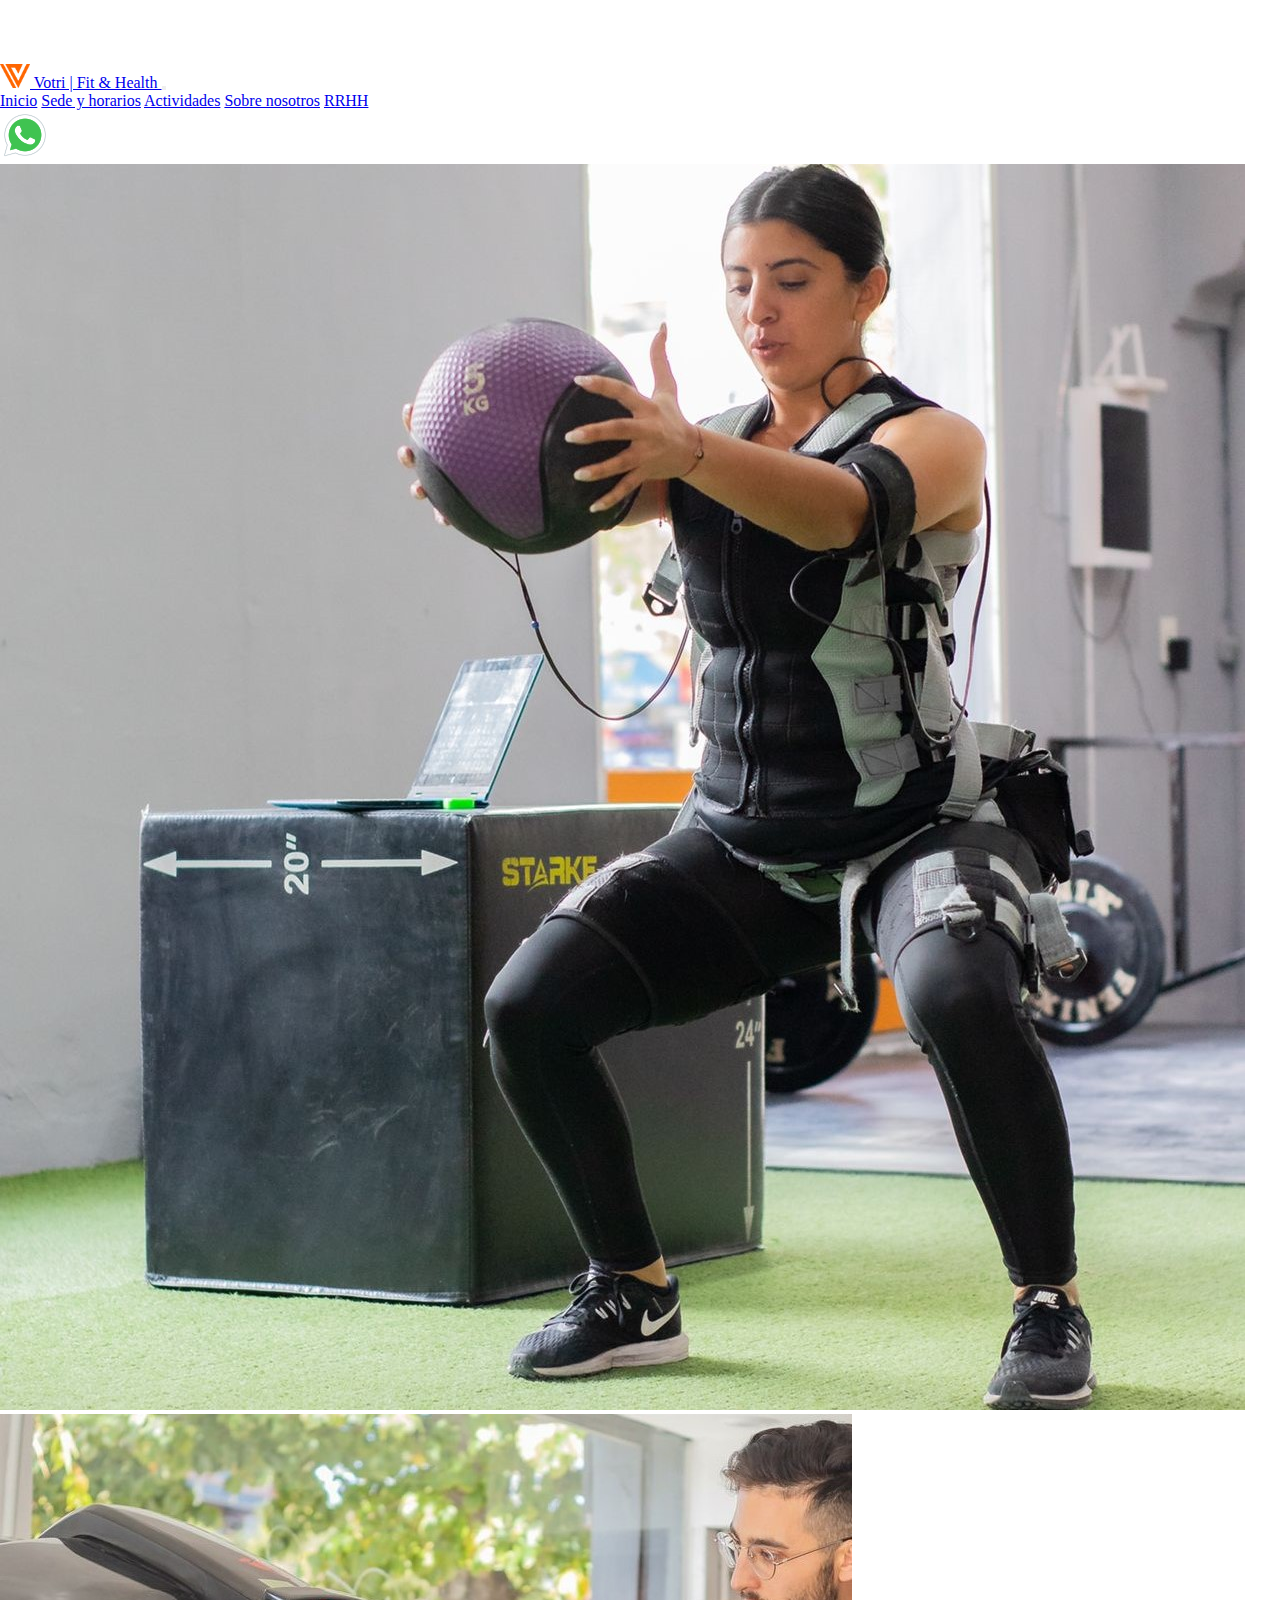
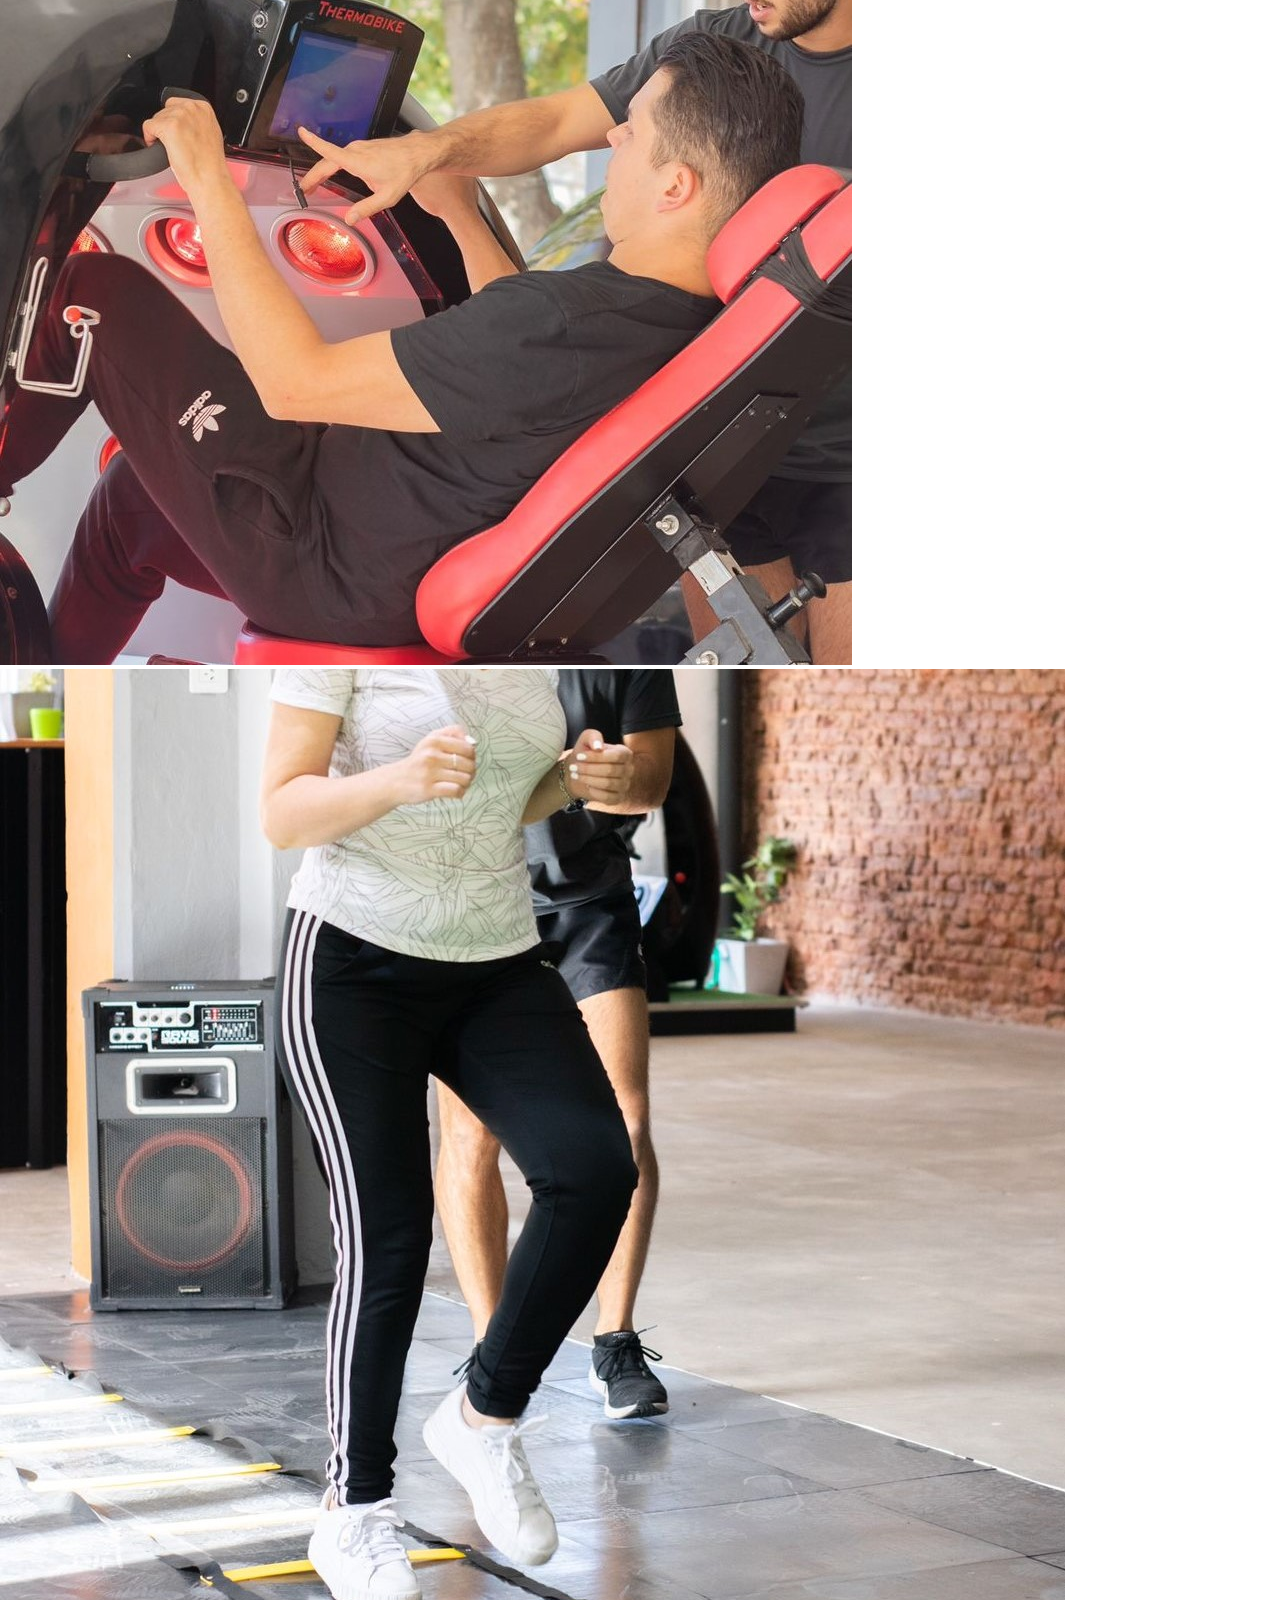
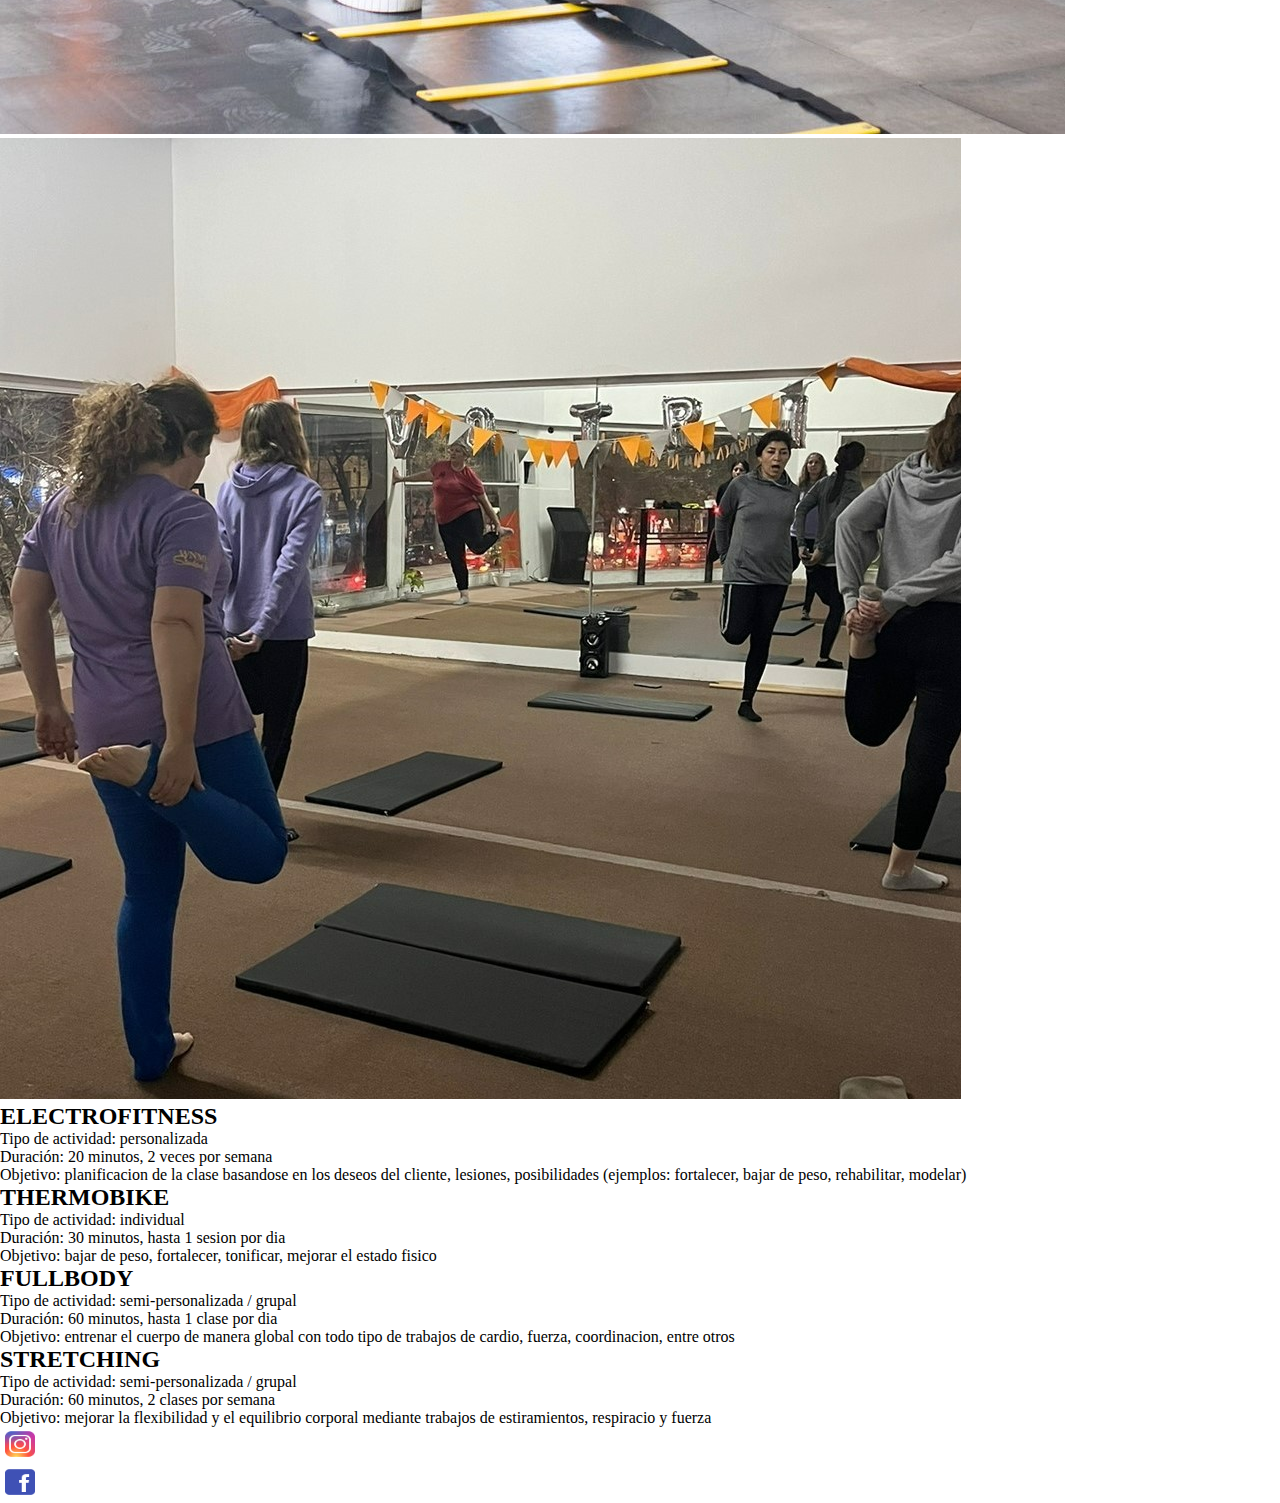
==== secciones/actividades.html @ 24f1485d "2da pre-entrega" ====
<!DOCTYPE html>
<html lang="en">

<head>
    <meta charset="UTF-8">
    <meta http-equiv="X-UA-Compatible" content="IE=edge">
    <meta name="viewport" content="width=device-width, initial-scale=1.0">
    <link rel="shortcut icon" href="../img/logo_votri.png" type="image/x-icon">
    <!-- link css bootstrap-->
    <link href="https://cdn.jsdelivr.net/npm/bootstrap@5.3.0-alpha1/dist/css/bootstrap.min.css" rel="stylesheet"
        integrity="sha384-GLhlTQ8iRABdZLl6O3oVMWSktQOp6b7In1Zl3/Jr59b6EGGoI1aFkw7cmDA6j6gD" crossorigin="anonymous">
    <!-- link css propio -->
    <link rel="stylesheet" href="../css/estilos.css">
    <title>Votri | Actividades</title>
</head>

<body class="bg-warning-subtle">
    <header>
        <!-- navbar -->
        <nav class="navbar fixed-top navbar-expand-lg bg-body-secondary">
            <div class="container-fluid">
                <a class="navbar-brand" href="../index.html">
                    <img src="../img/logo_votri.png" alt="Logo" width="30" height="24"
                        class="d-inline-block align-text-top">
                    Votri | Fit & Health
                </a>
                <button class="navbar-toggler" type="button" data-bs-toggle="collapse"
                    data-bs-target="#navbarNavAltMarkup" aria-controls="navbarNavAltMarkup" aria-expanded="false"
                    aria-label="Toggle navigation">
                    <span class="navbar-toggler-icon"></span>
                </button>
                <div class="collapse navbar-collapse" id="navbarNavAltMarkup">
                    <div class="navbar-nav">
                        <a class="nav-link" href="../index.html">Inicio</a>
                        <a class="nav-link" href="./sede_horarios.html">Sede y horarios</a>
                        <a class="nav-link active" aria-current="page" href="./actividades.html">Actividades</a>
                        <a class="nav-link disabled" href="./sobre_nosotros.html">Sobre nosotros</a>
                        <a class="nav-link disabled" href="./rrhh.html">RRHH</a>
                    </div>
                </div>
            </div>
        </nav>
    </header>

    <!-- Logo wpp flotante -->
    <div class="fixed-bottom d-flex justify-content-end pe-2 pb-2">
        <img src="../img/icono_wpp_verde.png" alt="icono whatsapp" width="50" height="50">
    </div>

    <!-- galeria imagenes actividades -->
    <section class="container-fluid">
        <div class="row g-0">
            <div class="col-12 col-sm-6 col-md-4 col-lg-3">
                <a href="#electrofitness">
                    <img src="../img/electro.jpeg" alt="electrofitness" class="img-fluid img-thumbnail">
                </a>
            </div>
            <div class="col-12 col-sm-6 col-md-4 col-lg-3">
                <a href="#thermobike">
                    <img src="../img/thermo_cuadrado.jpeg" alt="thermobike" class="img-fluid img-thumbnail">
                </a>
            </div>
            <div class="col-12 col-sm-6 col-md-4 col-lg-3">
                <a href="#fullbody">
                    <img src="../img/fullbody.jpeg" alt="fullbody" class="img-fluid img-thumbnail">
                </a>
            </div>
            <div class="col-12 col-sm-6 col-md-4 col-lg-3">
                <a href="#stretching">
                    <img src="../img/stretching_cuadrado.jpeg" alt="stretching" class="img-fluid img-thumbnail">
                </a>
            </div>
        </div>
    </section>

    <!-- descripcion de actividades -->
    <section class="container-fluid">
        <!-- electrofitness -->
        <section class="col-12 border border-warning" id="electrofitness">
            <h2>ELECTROFITNESS</h2>
            <ul>
                <li>Tipo de actividad: personalizada</li>
                <li>Duración: 20 minutos, 2 veces por semana</li>
                <li>Objetivo: planificacion de la clase basandose en los deseos del cliente, lesiones, posibilidades
                    (ejemplos: fortalecer, bajar de peso, rehabilitar, modelar)</li>
            </ul>
        </section>

        <!-- thermobike -->
        <section class="col-12 border border-warning" id="thermobike">
            <h2>THERMOBIKE</h2>
            <ul>
                <li>Tipo de actividad: individual</li>
                <li>Duración: 30 minutos, hasta 1 sesion por dia</li>
                <li>Objetivo: bajar de peso, fortalecer, tonificar, mejorar el estado fisico</li>
            </ul>
        </section>

        <!-- fullbody -->
        <section class="col-12 border border-warning" id="fullbody">
            <h2>FULLBODY</h2>
            <ul>
                <li>Tipo de actividad: semi-personalizada / grupal</li>
                <li>Duración: 60 minutos, hasta 1 clase por dia</li>
                <li>Objetivo: entrenar el cuerpo de manera global con todo tipo de trabajos de cardio, fuerza,
                    coordinacion, entre otros</li>
            </ul>
        </section>

        <!-- stretching -->
        <section class="col-12 border border-warning" id="stretching">
            <h2>STRETCHING</h2>
            <ul>
                <li>Tipo de actividad: semi-personalizada / grupal</li>
                <li>Duración: 60 minutos, 2 clases por semana</li>
                <li>Objetivo: mejorar la flexibilidad y el equilibrio corporal mediante trabajos de estiramientos,
                    respiracio y fuerza</li>
            </ul>
        </section>

    </section>

    <!-- footer y redes sociales -->
    <footer class="bg-body-secondary py-5">
        <div class="container-fluid text-center d-flex justify-content-center">
            <div class="row">
                <div class="col">
                    <img src="../img/icono_instagram.png" alt="icono instagram" width="40" height="34">
                </div>
                <div class="col">
                    <img src="../img/icono_facebook.png" alt="icono facebook" width="40" height="34">
                </div>
            </div>

        </div>
    </footer>

    <!-- link js bootstrap -->
    <script src="https://cdn.jsdelivr.net/npm/bootstrap@5.3.0-alpha1/dist/js/bootstrap.bundle.min.js"
        integrity="sha384-w76AqPfDkMBDXo30jS1Sgez6pr3x5MlQ1ZAGC+nuZB+EYdgRZgiwxhTBTkF7CXvN" crossorigin="anonymous">
    </script>

</body>

</html>
---- css/estilos.css ----
*{
    margin: 0;
    padding: 0;
}

body{
    padding-top: 4em;
}

/* posicionamiento del texto sobre imagenes INICIO*/
.contenedor_texto_img{
    position: relative;
    display: inline-block;
}

.posicion_texto_img{
    position: absolute;
    bottom: 10px;
    left: 20px;
    color: aliceblue;
    font-weight: bold;
    -webkit-text-stroke: 1px black;
}


@media (min-width: 576px){
    /*tamaño video tour*/
    .votri_tour{
        width: 576px;
    }
    /*tamaño ubicacion*/
    .ubicacion{
        width: 576px;
    }
}
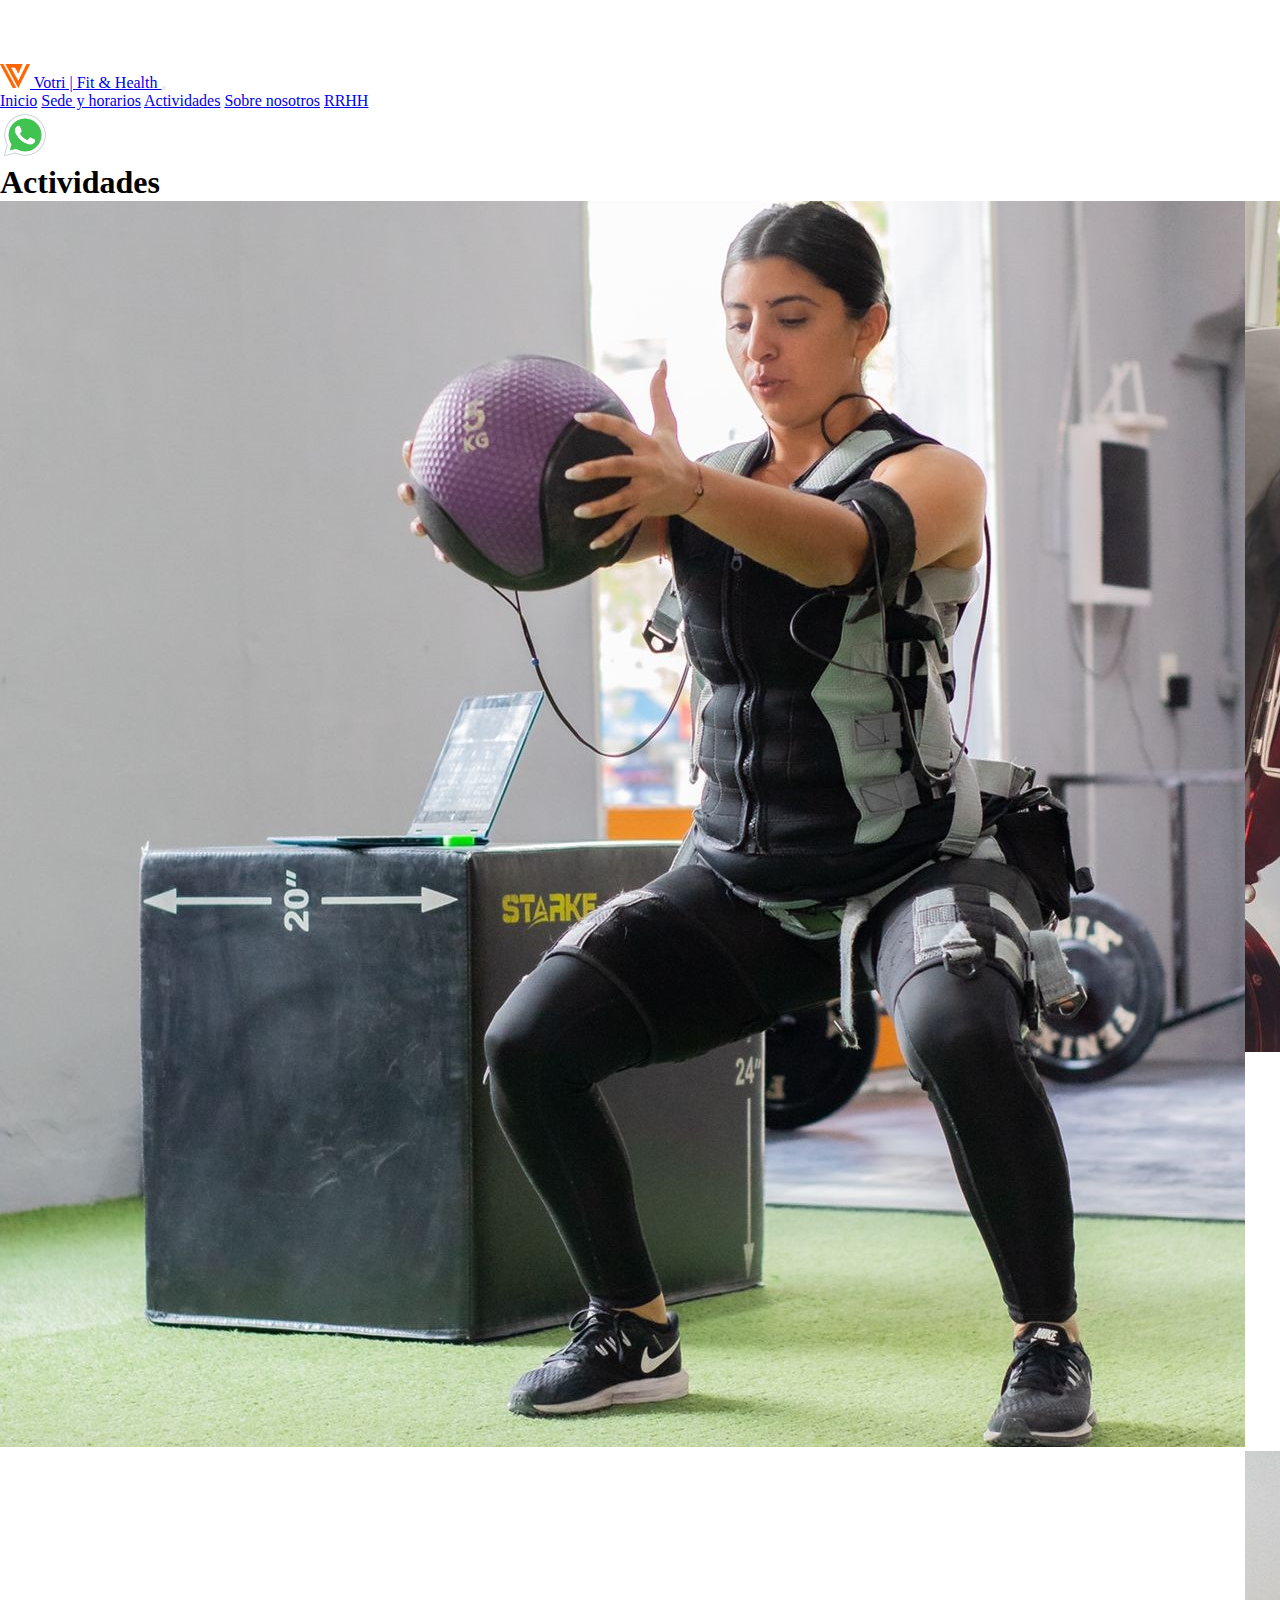
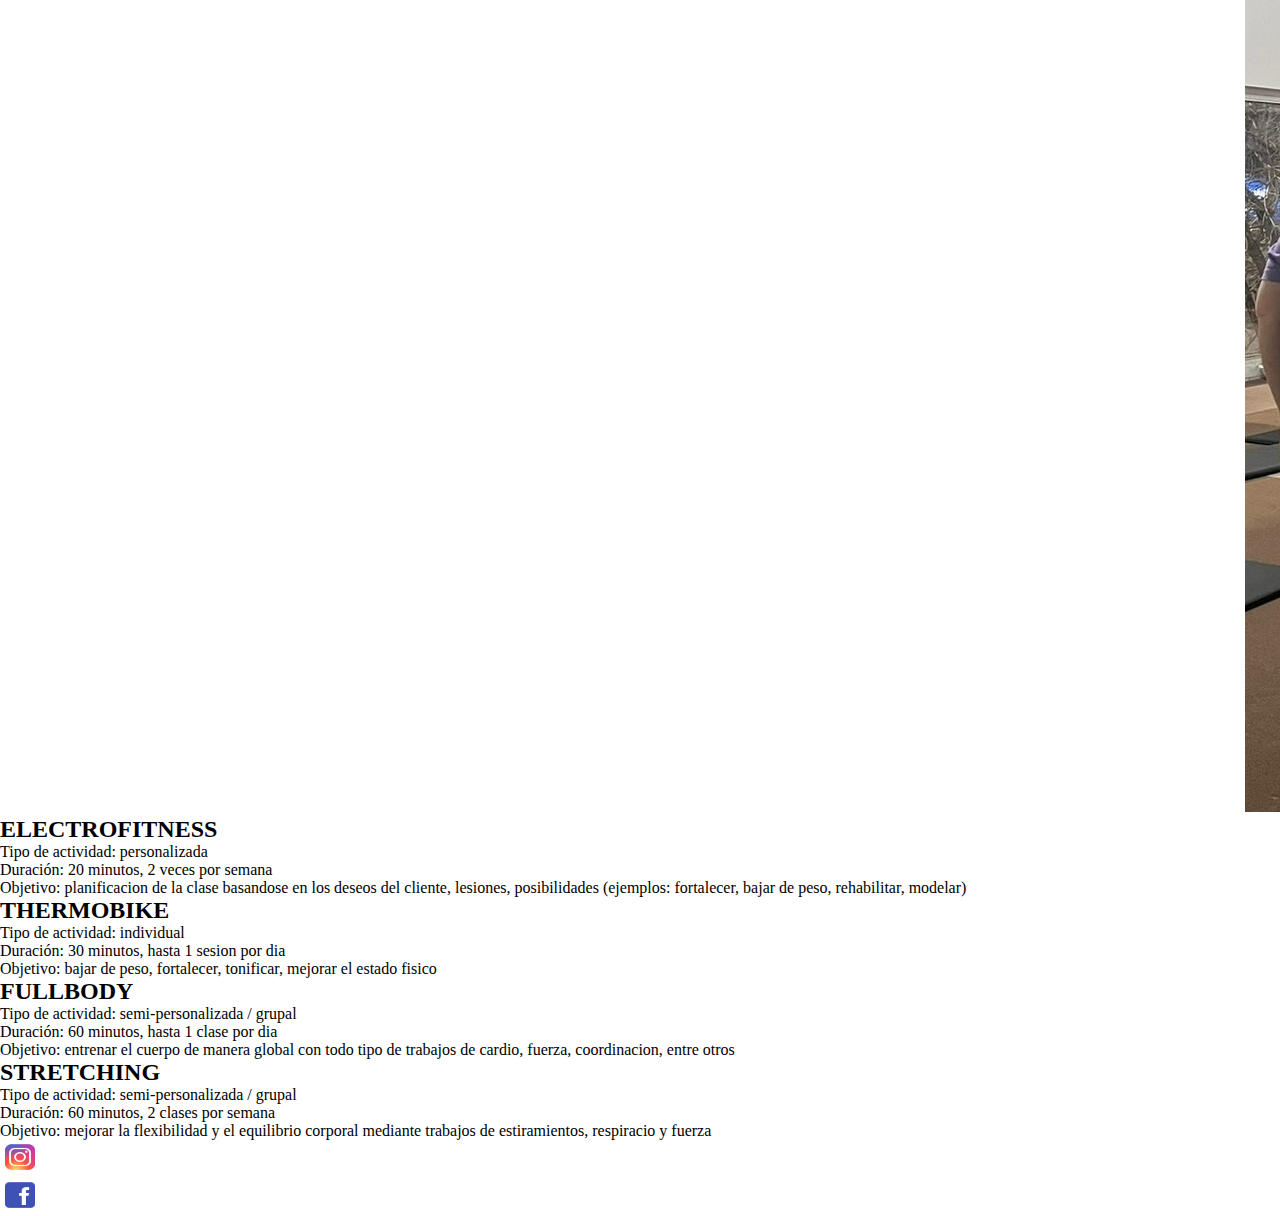
==== commit e634ff5c: "entrega final" ====
--- a/secciones/actividades.html
+++ b/secciones/actividades.html
@@ -6,6 +6,10 @@
     <meta http-equiv="X-UA-Compatible" content="IE=edge">
     <meta name="viewport" content="width=device-width, initial-scale=1.0">
     <link rel="shortcut icon" href="../img/logo_votri.png" type="image/x-icon">
+    <meta name="description"
+        content="Variedad de actividades: ELECTROFITNESS|THERMOBIKE|STRETCHING|FULLBODY. Armá tu paquete personalizado">
+    <meta name="keywords" content="ELECTROFITNESS, THERMOBIKE, STRETCHING, FULLBODY, ACTIVIDADES">
+
     <!-- link css bootstrap-->
     <link href="https://cdn.jsdelivr.net/npm/bootstrap@5.3.0-alpha1/dist/css/bootstrap.min.css" rel="stylesheet"
         integrity="sha384-GLhlTQ8iRABdZLl6O3oVMWSktQOp6b7In1Zl3/Jr59b6EGGoI1aFkw7cmDA6j6gD" crossorigin="anonymous">
@@ -34,8 +38,8 @@
                         <a class="nav-link" href="../index.html">Inicio</a>
                         <a class="nav-link" href="./sede_horarios.html">Sede y horarios</a>
                         <a class="nav-link active" aria-current="page" href="./actividades.html">Actividades</a>
-                        <a class="nav-link disabled" href="./sobre_nosotros.html">Sobre nosotros</a>
-                        <a class="nav-link disabled" href="./rrhh.html">RRHH</a>
+                        <a class="nav-link" href="./sobre_nosotros.html">Sobre nosotros</a>
+                        <a class="nav-link" href="./rrhh.html">RRHH</a>
                     </div>
                 </div>
             </div>
@@ -43,95 +47,102 @@
     </header>
 
     <!-- Logo wpp flotante -->
-    <div class="fixed-bottom d-flex justify-content-end pe-2 pb-2">
-        <img src="../img/icono_wpp_verde.png" alt="icono whatsapp" width="50" height="50">
+    <div class="fixed-bottom d-flex justify-content-end pe-4 pb-4">
+        <a href="https://api.whatsapp.com/send?phone=541127537145" target="_blank">
+            <img src="../img/icono_wpp_verde.png" alt="icono whatsapp" width="50" height="50">
+        </a>
     </div>
 
-    <!-- galeria imagenes actividades -->
-    <section class="container-fluid">
-        <div class="row g-0">
-            <div class="col-12 col-sm-6 col-md-4 col-lg-3">
+    <main>
+        <h1 class="text-center border-bottom pb-2">Actividades</h1>
+
+        <!-- galeria imagenes actividades -->
+        <section class="grilla mb-4">
+            <div class="electro">
                 <a href="#electrofitness">
                     <img src="../img/electro.jpeg" alt="electrofitness" class="img-fluid img-thumbnail">
                 </a>
             </div>
-            <div class="col-12 col-sm-6 col-md-4 col-lg-3">
+            <div class="thermo">
                 <a href="#thermobike">
                     <img src="../img/thermo_cuadrado.jpeg" alt="thermobike" class="img-fluid img-thumbnail">
                 </a>
             </div>
-            <div class="col-12 col-sm-6 col-md-4 col-lg-3">
+            <div class="fullbody">
                 <a href="#fullbody">
                     <img src="../img/fullbody.jpeg" alt="fullbody" class="img-fluid img-thumbnail">
                 </a>
             </div>
-            <div class="col-12 col-sm-6 col-md-4 col-lg-3">
+            <div class="stretching">
                 <a href="#stretching">
                     <img src="../img/stretching_cuadrado.jpeg" alt="stretching" class="img-fluid img-thumbnail">
                 </a>
             </div>
-        </div>
-    </section>
 
-    <!-- descripcion de actividades -->
-    <section class="container-fluid">
-        <!-- electrofitness -->
-        <section class="col-12 border border-warning" id="electrofitness">
-            <h2>ELECTROFITNESS</h2>
-            <ul>
-                <li>Tipo de actividad: personalizada</li>
-                <li>Duración: 20 minutos, 2 veces por semana</li>
-                <li>Objetivo: planificacion de la clase basandose en los deseos del cliente, lesiones, posibilidades
-                    (ejemplos: fortalecer, bajar de peso, rehabilitar, modelar)</li>
-            </ul>
         </section>
 
-        <!-- thermobike -->
-        <section class="col-12 border border-warning" id="thermobike">
-            <h2>THERMOBIKE</h2>
-            <ul>
-                <li>Tipo de actividad: individual</li>
-                <li>Duración: 30 minutos, hasta 1 sesion por dia</li>
-                <li>Objetivo: bajar de peso, fortalecer, tonificar, mejorar el estado fisico</li>
-            </ul>
+        <!-- descripcion de actividades -->
+        <section class="container-fluid">
+            <!-- electrofitness -->
+            <section class="col-12 border border-warning mb-2" id="electrofitness">
+                <h2>ELECTROFITNESS</h2>
+                <ul>
+                    <li>Tipo de actividad: personalizada</li>
+                    <li>Duración: 20 minutos, 2 veces por semana</li>
+                    <li>Objetivo: planificacion de la clase basandose en los deseos del cliente, lesiones, posibilidades
+                        (ejemplos: fortalecer, bajar de peso, rehabilitar, modelar)</li>
+                </ul>
+            </section>
+
+            <!-- thermobike -->
+            <section class="col-12 border border-warning mb-2" id="thermobike">
+                <h2>THERMOBIKE</h2>
+                <ul>
+                    <li>Tipo de actividad: individual</li>
+                    <li>Duración: 30 minutos, hasta 1 sesion por dia</li>
+                    <li>Objetivo: bajar de peso, fortalecer, tonificar, mejorar el estado fisico</li>
+                </ul>
+            </section>
+
+            <!-- fullbody -->
+            <section class="col-12 border border-warning mb-2" id="fullbody">
+                <h2>FULLBODY</h2>
+                <ul>
+                    <li>Tipo de actividad: semi-personalizada / grupal</li>
+                    <li>Duración: 60 minutos, hasta 1 clase por dia</li>
+                    <li>Objetivo: entrenar el cuerpo de manera global con todo tipo de trabajos de cardio, fuerza,
+                        coordinacion, entre otros</li>
+                </ul>
+            </section>
+
+            <!-- stretching -->
+            <section class="col-12 border border-warning mb-2" id="stretching">
+                <h2>STRETCHING</h2>
+                <ul>
+                    <li>Tipo de actividad: semi-personalizada / grupal</li>
+                    <li>Duración: 60 minutos, 2 clases por semana</li>
+                    <li>Objetivo: mejorar la flexibilidad y el equilibrio corporal mediante trabajos de estiramientos,
+                        respiracio y fuerza</li>
+                </ul>
+            </section>
+
         </section>
-
-        <!-- fullbody -->
-        <section class="col-12 border border-warning" id="fullbody">
-            <h2>FULLBODY</h2>
-            <ul>
-                <li>Tipo de actividad: semi-personalizada / grupal</li>
-                <li>Duración: 60 minutos, hasta 1 clase por dia</li>
-                <li>Objetivo: entrenar el cuerpo de manera global con todo tipo de trabajos de cardio, fuerza,
-                    coordinacion, entre otros</li>
-            </ul>
-        </section>
-
-        <!-- stretching -->
-        <section class="col-12 border border-warning" id="stretching">
-            <h2>STRETCHING</h2>
-            <ul>
-                <li>Tipo de actividad: semi-personalizada / grupal</li>
-                <li>Duración: 60 minutos, 2 clases por semana</li>
-                <li>Objetivo: mejorar la flexibilidad y el equilibrio corporal mediante trabajos de estiramientos,
-                    respiracio y fuerza</li>
-            </ul>
-        </section>
-
-    </section>
-
+    </main>
     <!-- footer y redes sociales -->
     <footer class="bg-body-secondary py-5">
         <div class="container-fluid text-center d-flex justify-content-center">
             <div class="row">
                 <div class="col">
-                    <img src="../img/icono_instagram.png" alt="icono instagram" width="40" height="34">
+                    <a href="https://www.instagram.com/votri.fit/" target="_blank">
+                        <img src="../img/icono_instagram.png" alt="icono instagram" width="40" height="34">
+                    </a>
                 </div>
                 <div class="col">
-                    <img src="../img/icono_facebook.png" alt="icono facebook" width="40" height="34">
+                    <a href="https://www.facebook.com/votrifit.sanisidro" target="_blank">
+                        <img src="../img/icono_facebook.png" alt="icono facebook" width="40" height="34">
+                    </a>
                 </div>
             </div>
-
         </div>
     </footer>
 
--- a/css/estilos.css
+++ b/css/estilos.css
@@ -1,35 +1,83 @@
-*{
-    margin: 0;
-    padding: 0;
+@charset "UTF-8";
+* {
+  margin: 0;
+  padding: 0;
 }
 
-body{
-    padding-top: 4em;
+body {
+  padding-top: 4em;
 }
 
-/* posicionamiento del texto sobre imagenes INICIO*/
-.contenedor_texto_img{
-    position: relative;
-    display: inline-block;
+/* posicionamiento del texto sobre imagenes index.html */
+.contenedor_texto_img {
+  position: relative;
+  display: inline-block;
 }
 
-.posicion_texto_img{
-    position: absolute;
-    bottom: 10px;
-    left: 20px;
-    color: aliceblue;
-    font-weight: bold;
-    -webkit-text-stroke: 1px black;
+.img_ppl {
+  width: 100%;
 }
 
+/*posicionamiento del texto y le incluimos estilos con el @include del mixin*/
+.posicion_texto_img {
+  position: absolute;
+  bottom: 10px;
+  left: 20px;
+  color: aliceblue;
+  font-weight: bold;
+  -webkit-text-stroke: 1px black;
+}
 
-@media (min-width: 576px){
-    /*tamaño video tour*/
-    .votri_tour{
-        width: 576px;
-    }
-    /*tamaño ubicacion*/
-    .ubicacion{
-        width: 576px;
-    }
+.electro {
+  grid-area: electro;
 }
+
+.thermo {
+  grid-area: thermo;
+}
+
+.fullbody {
+  grid-area: fullbody;
+}
+
+.stretching {
+  grid-area: stretching;
+}
+
+.grilla {
+  display: grid;
+  grid-template-areas: "electro" "thermo" "fullbody" "stretching";
+}
+
+/* mediaQuerys con $variables*/
+@media (min-width: 576px) {
+  .grilla {
+    grid-template-areas: "electro thermo" "fullbody stretching";
+    grid-template-columns: 1fr 1fr;
+  }
+  /*tamaño video tour*/
+  .votri_tour {
+    width: 576px;
+  }
+  /*tamaño ubicacion*/
+  .ubicacion {
+    width: 576px;
+  }
+}
+@media (min-width: 768px) {
+  .grilla {
+    grid-template-areas: "electro thermo fullbody" ". stretching .";
+    grid-template-columns: 1fr 1fr 1fr;
+  }
+}
+/* Sobre nosotros */
+.img_100 {
+  width: 100%;
+}
+
+.p_citacion {
+  font-style: oblique;
+  text-align: center;
+}
+
+/*# sourceMappingURL=estilos.css.map */
